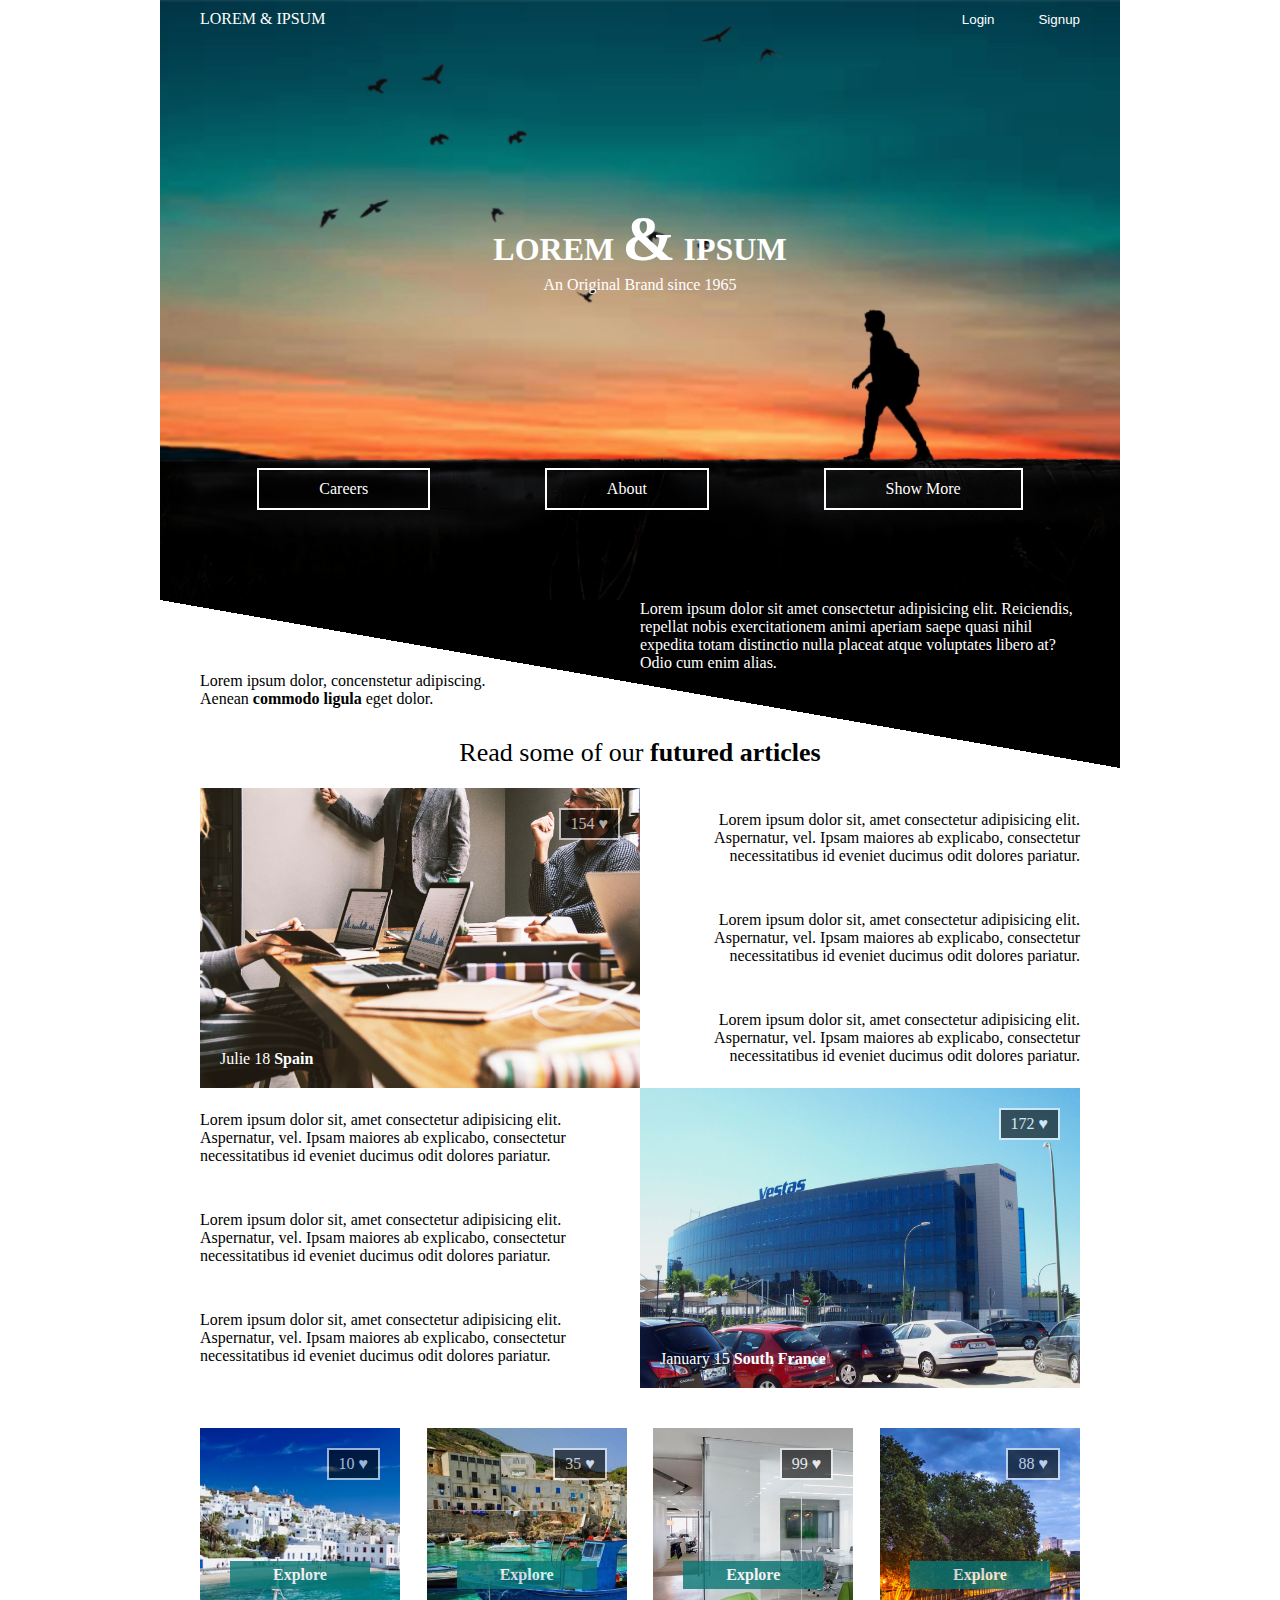
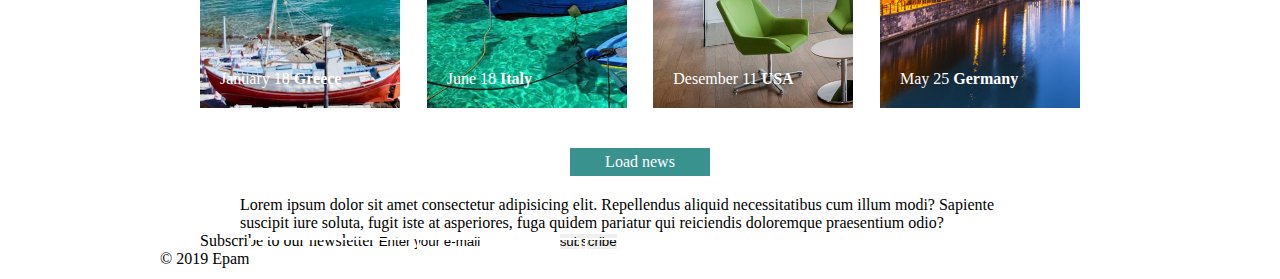
==== FL11_HW4/homework/index.html @ 77d51135 "HW4" ====
<!DOCTYPE html>
<html lang="zxx">

<head>
    <meta charset="UTF-8">
    <meta name="viewport" content="width=device-width, initial-scale=1.0">
    <link rel="stylesheet" type="text/css" href="css/style.css">
    <title>Lorem & ipsum</title>
</head>

<body>
    <header class="header">
        <div class="flexcontainer">
            <div>LOREM & IPSUM</div>
            <div class="header_login">
                <button class="header_login_button">Login</button>
                <button class="header_login_button">Signup</button>
            </div>
        </div>
        <div class="logo">
            <h1>LOREM <span style="font-size: 200%;">&</span> IPSUM</h1>
            <p>An Original Brand since 1965</p>
        </div>
        <div class="flexcontainer navbar">
            <a href="#">Careers</a>
            <a href="#">About</a>
            <a href="#">Show More</a>
        </div>
    </header>
    <div class="main">
        <div class="flexcontainer bg-gradient">
            <div>Lorem ipsum dolor sit amet consectetur adipisicing elit. Reiciendis, repellat nobis exercitationem animi aperiam saepe quasi nihil expedita totam distinctio nulla placeat atque voluptates libero at? Odio cum enim alias.
            </div>
            <div>
                Lorem ipsum dolor, concenstetur adipiscing.<br> Aenean <b>commodo ligula</b> eget dolor.
            </div>
            <div style="font-size: 26px;">Read some of our <b>futured articles</b></div>
        </div>
        <div class="wrap">
            <div class="flexcontainer row">
                <div class="flexcontainer spain">
                    <div class="button">154 &#9829;</div>
                    <div>Julie 18 <b>Spain</b></div>
                </div>
                <div class="description-top">
                    <p>
                        Lorem ipsum dolor sit, amet consectetur adipisicing elit. Aspernatur, vel. Ipsam maiores ab explicabo, consectetur necessitatibus id eveniet ducimus odit dolores pariatur.
                    </p>
                    <p>
                        Lorem ipsum dolor sit, amet consectetur adipisicing elit. Aspernatur, vel. Ipsam maiores ab explicabo, consectetur necessitatibus id eveniet ducimus odit dolores pariatur.
                    </p>
                    <p>
                        Lorem ipsum dolor sit, amet consectetur adipisicing elit. Aspernatur, vel. Ipsam maiores ab explicabo, consectetur necessitatibus id eveniet ducimus odit dolores pariatur.
                    </p>
                </div>
            </div>
            <div class="flexcontainer row">
                <div class="description-bottom">
                    <p>
                        Lorem ipsum dolor sit, amet consectetur adipisicing elit. Aspernatur, vel. Ipsam maiores ab explicabo, consectetur necessitatibus id eveniet ducimus odit dolores pariatur.
                    </p>
                    <p>
                        Lorem ipsum dolor sit, amet consectetur adipisicing elit. Aspernatur, vel. Ipsam maiores ab explicabo, consectetur necessitatibus id eveniet ducimus odit dolores pariatur.
                    </p>
                    <p>
                        Lorem ipsum dolor sit, amet consectetur adipisicing elit. Aspernatur, vel. Ipsam maiores ab explicabo, consectetur necessitatibus id eveniet ducimus odit dolores pariatur.
                    </p>
                </div>
                <div class="flexcontainer france">
                    <div class="button">172 &#9829;</div>
                    <div>January 15 <b>South France</b></div>
                </div>
            </div>
            <div class="flexcontainer list">
                <div class="flexcontainer greece bg-img">
                    <div class="button">10 &#9829;</div>
                    <a href="#" class="explore"><b>Explore</b></a>
                    <div>January 18 <b>Greece</b></div>
                </div>
                <div class="flexcontainer italy bg-img">
                    <div class="button">35 &#9829;</div>
                    <a href="#" class="explore"><b>Explore</b></a>
                    <div>June 18 <b>Italy</b></div>
                </div>
                <div class="flexcontainer usa bg-img">
                    <div class="button">99 &#9829;</div>
                    <a href="#" class="explore"><b>Explore</b></a>
                    <div>Desember 11 <b>USA</b></div>
                </div>
                <div class="flexcontainer germany bg-img">
                    <div class="button">88 &#9829;</div>
                    <a href="#" class="explore"><b>Explore</b></a>
                    <div>May 25 <b>Germany</b></div>
                </div>
            </div>
            <div class='explore'>Load news</div>
            <p class="wrap">Lorem ipsum dolor sit amet consectetur adipisicing elit. Repellendus aliquid necessitatibus cum illum modi? Sapiente suscipit iure soluta, fugit iste at asperiores, fuga quidem pariatur qui reiciendis doloremque praesentium odio?
            </p>
            <form>
                Subscribe to our newsletter
                <input type="email" value="Enter your e-mail">
                <input type="submit" value="subscribe">
            </form>
        </div>
    </div>
    <footer class="flexcontainer">
        <div>&#169; 2019 Epam</div>
        <div class="navbar">
            <a href="#">Home</a>
            <a href="#">About</a>
            <a href="#">Shop</a>
            <a href="#">Vacancies</a>
        </div>
    </footer>

</body>

</html>
---- FL11_HW4/homework/css/style.css ----
* {
    margin: 0;
    padding: 0;
    border: 0;
}

body {
    width: 960px;
    margin: auto;
}

.flexcontainer {
    display: flex;
}

.header {
    display: flex;
    flex-direction: column;
    justify-content: space-between;
    background-image: url('../img/sample2.jpg');
    background-position: center;
    background-repeat: no-repeat;
    background-size: cover;
    height: 500px;
    padding: 10px 40px 90px 40px;
    color: white;
}

.header_login {
    margin-left: auto;
}

.header_login_button {
    background: none;
    color: white;
    padding-left: 40px;
    cursor: pointer;
    text-decoration: none;
}

.logo {
    text-align: center;
}

.navbar {
    justify-content: space-around;
}

.navbar a {
    color: white;
    padding: 10px 60px;
    text-decoration: none;
    text-align: center;
    border: 2px solid white;
}

.bg-gradient {
    flex-direction: column;
    background: linear-gradient(to bottom left, black 50%, white 50%);
    padding: 0 40px;
}

.bg-gradient>div:nth-child(1) {
    align-self: flex-end;
    width: 50%;
    color: white;
}

.bg-gradient>div:nth-child(2) {
    width: 50%;
}

.bg-gradient>div:nth-child(3) {
    align-self: center;
    padding: 30px 0 0 0;
}

.wrap {
    padding: 20px 40px 0 40px;
}

.spain {
    background-image: url("../img/sample-1.jpg");
    background-position: center;
    background-repeat: no-repeat;
    background-size: cover;
    width: 440px;
    color: white;
    padding: 20px;
    flex-direction: column;
    justify-content: space-between;
    box-sizing: border-box;
}

.france {
    background-image: url("../img/sample-2.jpg");
    background-position: center;
    background-repeat: no-repeat;
    background-size: cover;
    width: 440px;
    color: white;
    padding: 20px;
    flex-direction: column;
    justify-content: space-between;
    box-sizing: border-box;
}

.greece {
    background-image: url("../img/news-list-1.jpg");
}

.italy {
    background-image: url("../img/news-list-2.jpg");
}

.usa {
    background-image: url("../img/news-list-3.jpg");
}

.germany {
    background-image: url("../img/news-list-4.jpg");
}

.list {
    justify-content: space-between;
    padding: 40px 0;
}

.explore {
    text-decoration: none;
    border: none;
    background-color: #097774;
    padding: 5px 30px;
    color: white;
    opacity: 0.8;
    text-align: center;
    cursor: pointer;
    width: 80px;
    margin: auto;
}

.bg-img {
    background-repeat: no-repeat;
    background-size: cover;
    width: 200px;
    height: 280px;
    color: white;
    padding: 20px;
    flex-direction: column;
    justify-content: space-between;
    box-sizing: border-box;
}

.button {
    align-self: flex-end;
    padding: 5px 10px;
    border: 2px solid white;
    background: black;
    opacity: 0.6;
}

.description-top {
    width: 440px;
    display: flex;
    flex-direction: column;
    justify-content: space-around;
    box-sizing: border-box;
    padding-left: 50px;
}

.description-top>p {
    text-align: end;
}

.description-bottom {
    width: 440px;
    display: flex;
    flex-direction: column;
    justify-content: space-around;
    box-sizing: border-box;
    padding-right: 50px;
}

.row {
    height: 300px;
}

.double>div {
    width: 400px;
}
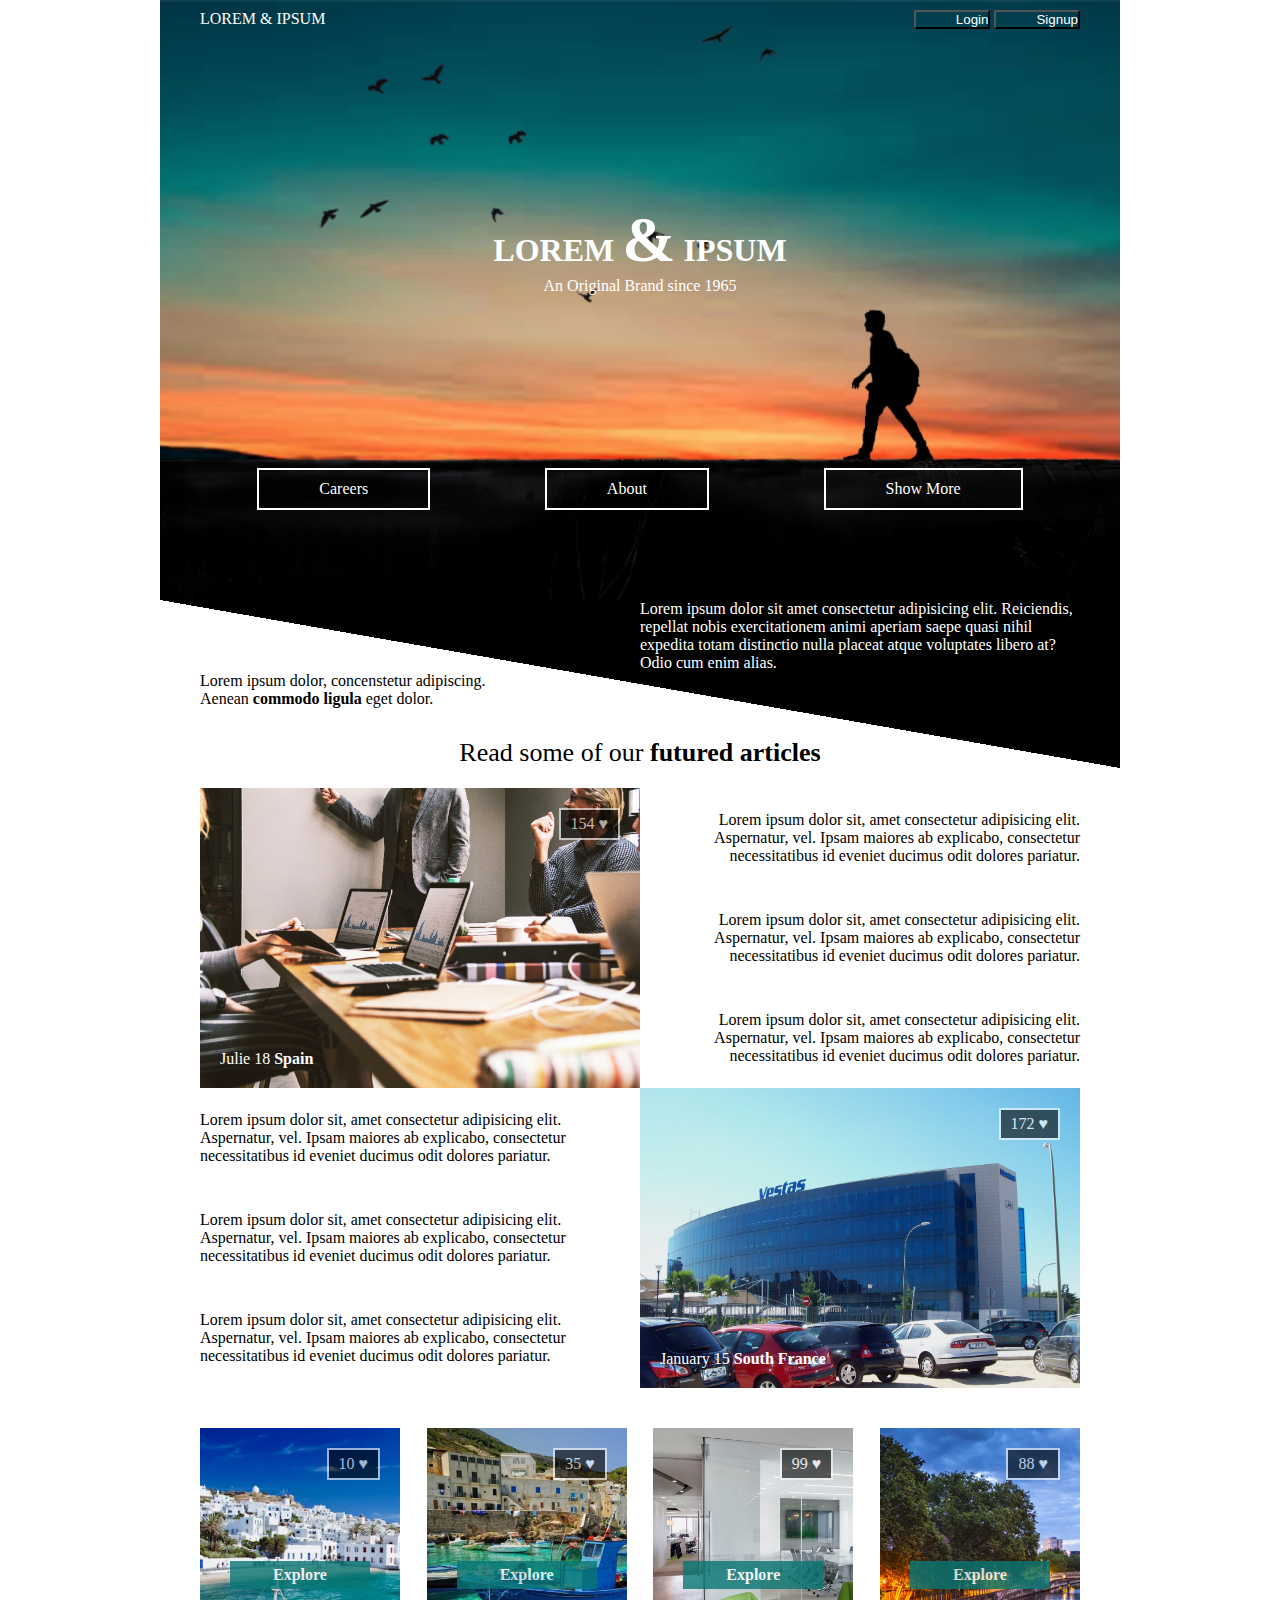
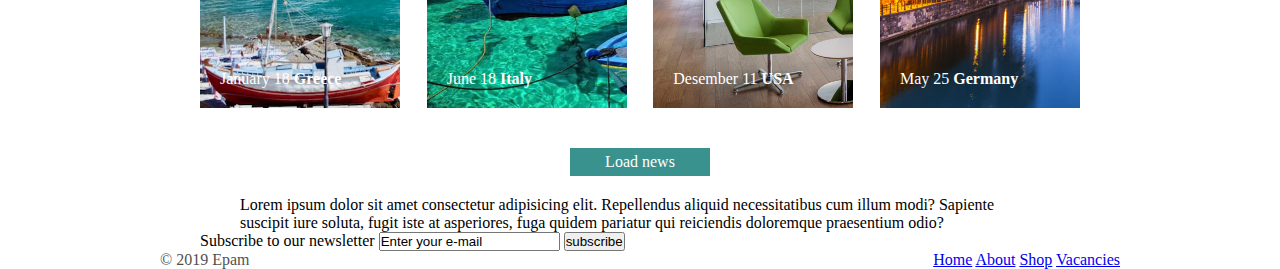
==== commit 1b40c665: "hw4" ====
--- a/FL11_HW4/homework/index.html
+++ b/FL11_HW4/homework/index.html
@@ -104,8 +104,8 @@
         </div>
     </div>
     <footer class="flexcontainer">
-        <div>&#169; 2019 Epam</div>
-        <div class="navbar">
+        <div style="opacity: 0.7;">&#169; 2019 Epam</div>
+        <div class="nav" style="margin-left: auto; text-decoration: none">
             <a href="#">Home</a>
             <a href="#">About</a>
             <a href="#">Shop</a>
--- a/FL11_HW4/homework/css/style.css
+++ b/FL11_HW4/homework/css/style.css
@@ -1,7 +1,6 @@
 * {
     margin: 0;
     padding: 0;
-    border: 0;
 }
 
 body {
@@ -187,4 +186,8 @@
 
 .double>div {
     width: 400px;
+}
+
+.navbar {
+    \
 }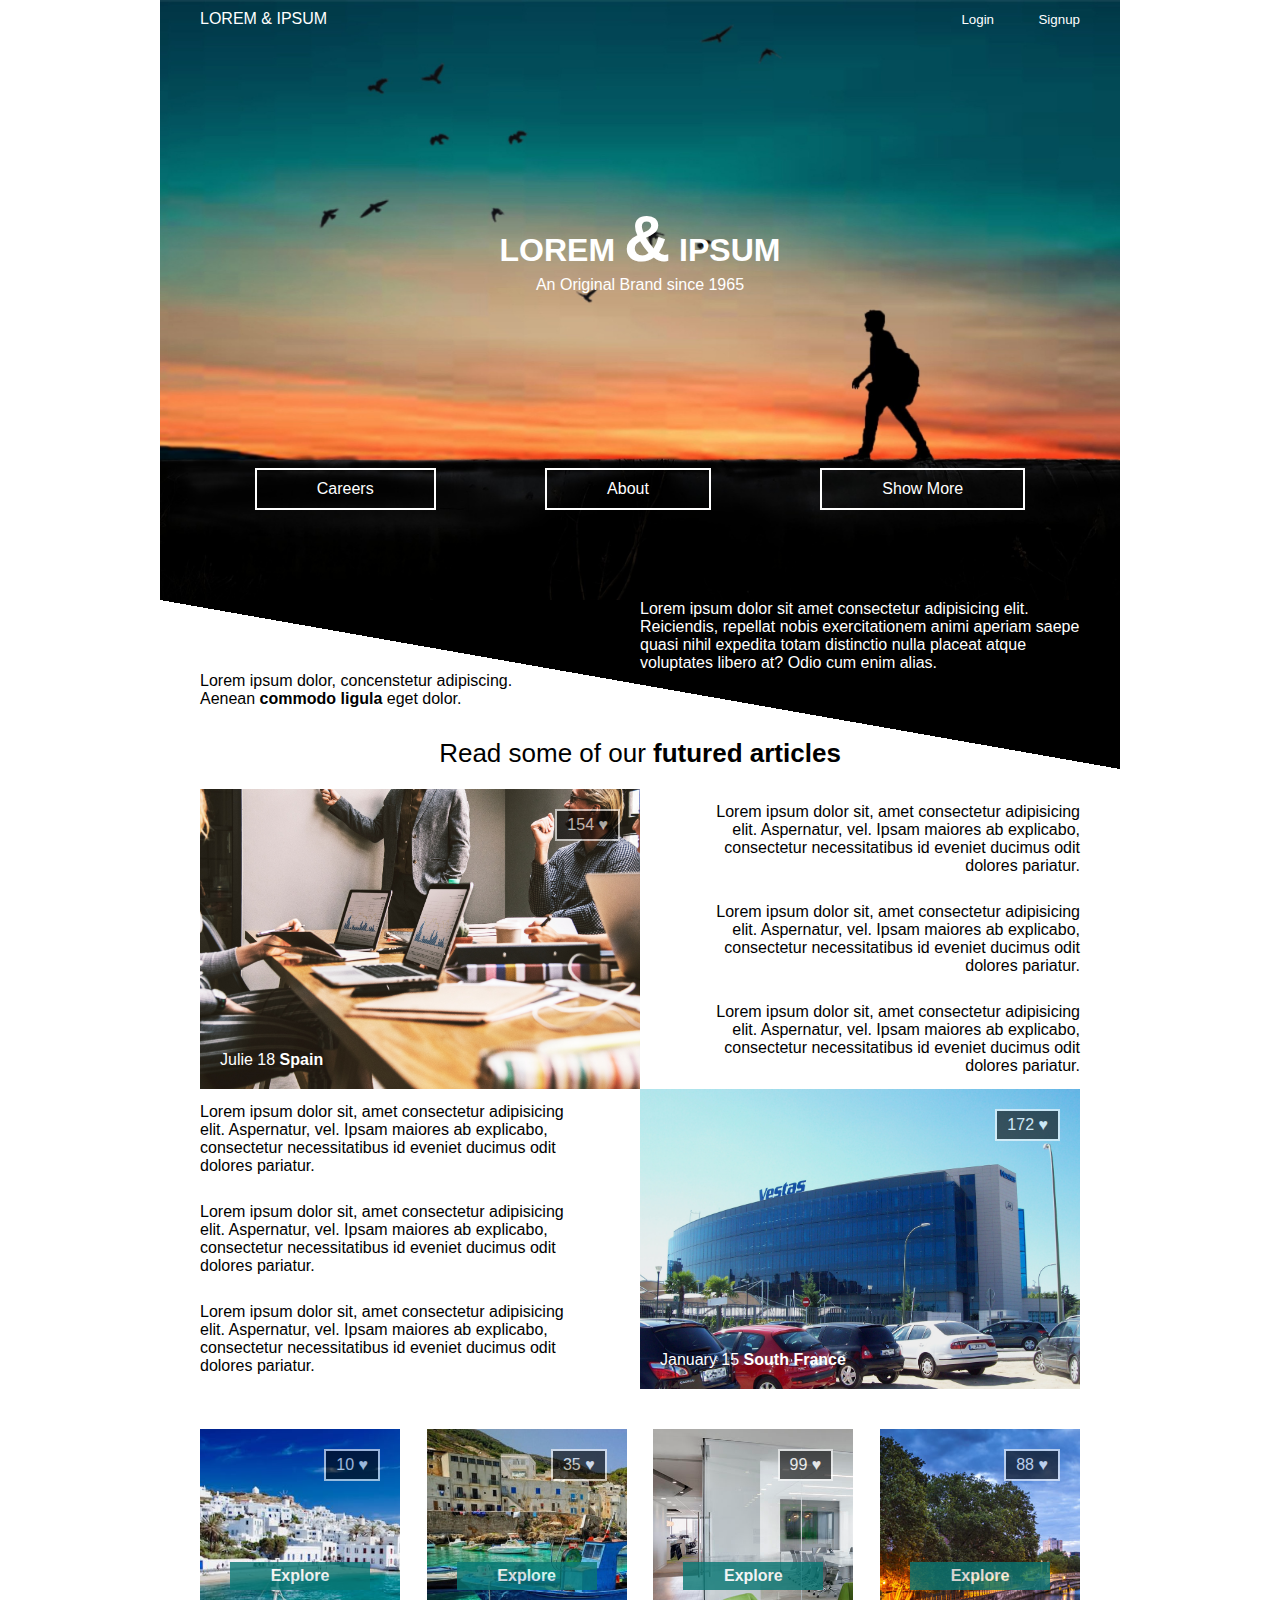
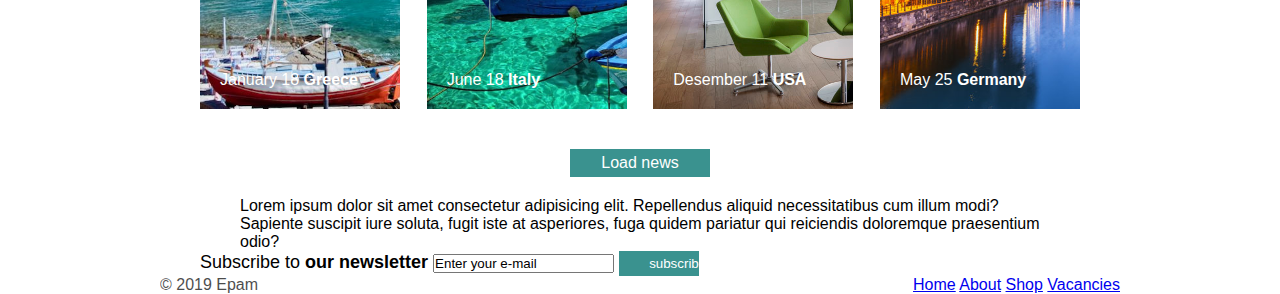
==== commit 6bd7dba0: "HW 4" ====
--- a/FL11_HW4/homework/index.html
+++ b/FL11_HW4/homework/index.html
@@ -96,10 +96,10 @@
             <div class='explore'>Load news</div>
             <p class="wrap">Lorem ipsum dolor sit amet consectetur adipisicing elit. Repellendus aliquid necessitatibus cum illum modi? Sapiente suscipit iure soluta, fugit iste at asperiores, fuga quidem pariatur qui reiciendis doloremque praesentium odio?
             </p>
-            <form>
-                Subscribe to our newsletter
+            <form style="font-size: 18px;">
+                Subscribe to <b>our newsletter</b>
                 <input type="email" value="Enter your e-mail">
-                <input type="submit" value="subscribe">
+                <input class="explore" type="submit" value="subscribe">
             </form>
         </div>
     </div>
--- a/FL11_HW4/homework/css/style.css
+++ b/FL11_HW4/homework/css/style.css
@@ -6,6 +6,7 @@
 body {
     width: 960px;
     margin: auto;
+    font-family: Arial, Helvetica, sans-serif;
 }
 
 .flexcontainer {
@@ -35,6 +36,7 @@
     padding-left: 40px;
     cursor: pointer;
     text-decoration: none;
+    border: none;
 }
 
 .logo {
@@ -186,8 +188,4 @@
 
 .double>div {
     width: 400px;
-}
-
-.navbar {
-    \
 }